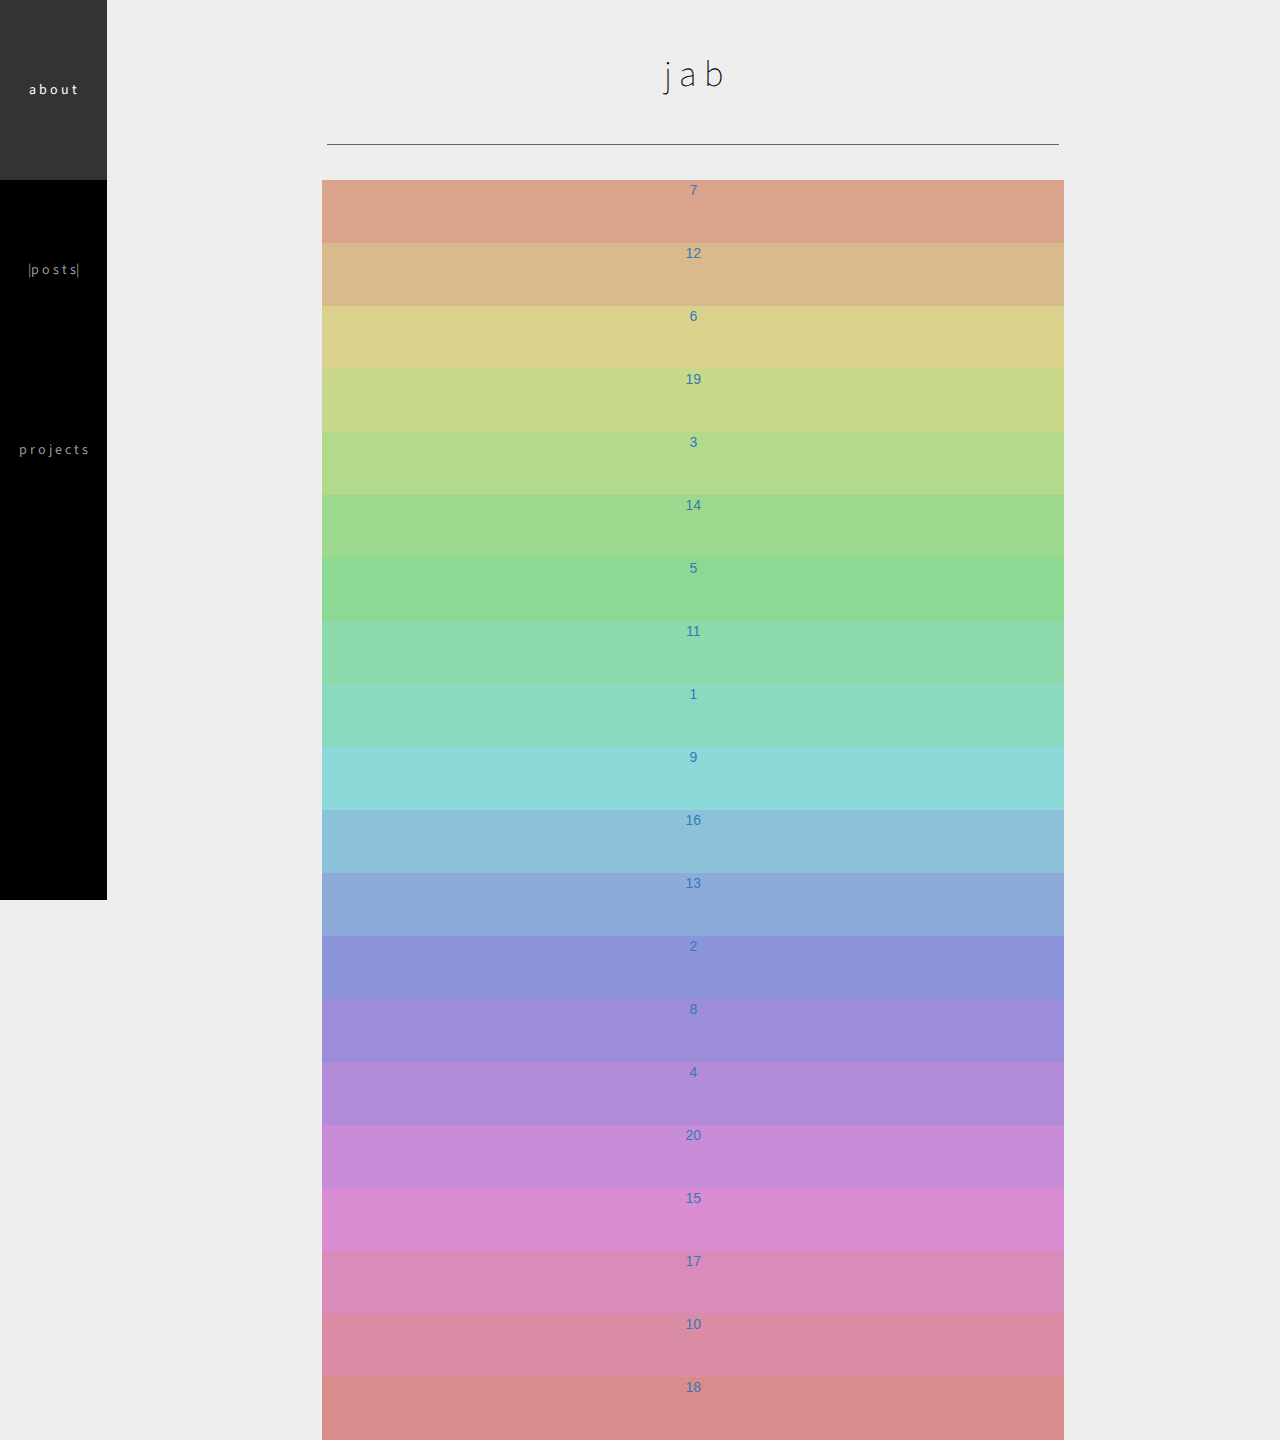
==== index.html @ 9858dcf8 "tons of changes, worked on some templating, started writing the makefile. still messy and gross and " ====
<!doctype HTML>
<html lang="en">

  <head class="bg">
    <link rel="stylesheet" href="assets/css/bootstrap.css" type="text/css" />
    <link rel="stylesheet" href="assets/css/custom.css" type="text/css" />
    <script type="text/javascript" src="assets/js/bootstrap.js"></script> 
    <meta name="viewport" content="width=device-width, initial-scale=1">
    <link href='https://fonts.googleapis.com/css?family=Source+Sans+Pro:400,200,300,200italic,300italic,400italic' rel='stylesheet' type='text/css'>
    
    <link href="assets/css/simple-sidebar.css" rel="stylesheet">

  </head>
  
  <body class="bg" style="height: 100%">
    <!-- sidebar here-->
    <div class="container-fluid bg"style="height: 100%">
      <div class="row bg" style="height: 100%">
     

	<div class="col-sm-1 sidebar">

             <ul class="sidebar-nav">
                <li>
                    <a href="about.html">a b o u t</a>
                </li>
                <li>
                    <a href="index.html">|p o s t s|</a>
                </li>
                <li>
                    <a href="projects.html">p r o j e c t s</a>
                </li>
             </ul>
	</div>

	<div class="col-sm-11 bg stuff" style="height: 100%">
	  <div class="container-fluid" style="width: 100%; height: 100%">
	  <div class="row bg">
	    <div class="col-sm-3 bg"></div>
	    <h1 id="title" class="text-center col-sm-6 bg" style=""><a href="index.html">j  a  b</a></h1>
	    <div class="col-sm-3 bg"></div>
	  </div>

	  <div class="row bg">
	    <div class="col-sm-2 bg"></div>
	    <h3 id="" class="text-center col-sm-8 bg" style="padding: 0px line-height: 50px"><hr></hr></h3>
	    <div class="col-sm-2 bg"></div>
	  </div>
	  <div class="col-sm-2 bg"></div>
	  <div id="" class="text-center col-sm-8 bg" style="height: 100%; padding: 0px;">
	    <div class="container-fluid" style="height: 100%">
	    
<div class="row postentry" style="background: #d9a38c">
  <div class="col-sm-12">
    <a href="#" class="" >7</a>
    </div>
</div>



<div class="row postentry" style="background: #d9ba8c">
  <div class="col-sm-12">
    <a href="#" class="" >12</a>
    </div>
</div>



<div class="row postentry" style="background: #d9d18c">
  <div class="col-sm-12">
    <a href="#" class="" >6</a>
    </div>
</div>



<div class="row postentry" style="background: #c9d98c">
  <div class="col-sm-12">
    <a href="#" class="" >19</a>
    </div>
</div>



<div class="row postentry" style="background: #b2d98c">
  <div class="col-sm-12">
    <a href="#" class="" >3</a>
    </div>
</div>



<div class="row postentry" style="background: #9cd98c">
  <div class="col-sm-12">
    <a href="#" class="" >14</a>
    </div>
</div>



<div class="row postentry" style="background: #8cd994">
  <div class="col-sm-12">
    <a href="#" class="" >5</a>
    </div>
</div>



<div class="row postentry" style="background: #8cd9ab">
  <div class="col-sm-12">
    <a href="#" class="" >11</a>
    </div>
</div>



<div class="row postentry" style="background: #8cd9c2">
  <div class="col-sm-12">
    <a href="#" class="" >1</a>
    </div>
</div>



<div class="row postentry" style="background: #8cd9d9">
  <div class="col-sm-12">
    <a href="#" class="" >9</a>
    </div>
</div>



<div class="row postentry" style="background: #8cc2d9">
  <div class="col-sm-12">
    <a href="#" class="" >16</a>
    </div>
</div>



<div class="row postentry" style="background: #8cabd9">
  <div class="col-sm-12">
    <a href="#" class="" >13</a>
    </div>
</div>



<div class="row postentry" style="background: #8c94d9">
  <div class="col-sm-12">
    <a href="#" class="" >2</a>
    </div>
</div>



<div class="row postentry" style="background: #9c8cd9">
  <div class="col-sm-12">
    <a href="#" class="" >8</a>
    </div>
</div>



<div class="row postentry" style="background: #b28cd9">
  <div class="col-sm-12">
    <a href="#" class="" >4</a>
    </div>
</div>



<div class="row postentry" style="background: #c98cd9">
  <div class="col-sm-12">
    <a href="#" class="" >20</a>
    </div>
</div>



<div class="row postentry" style="background: #d98cd1">
  <div class="col-sm-12">
    <a href="#" class="" >15</a>
    </div>
</div>



<div class="row postentry" style="background: #d98cba">
  <div class="col-sm-12">
    <a href="#" class="" >17</a>
    </div>
</div>



<div class="row postentry" style="background: #d98ca3">
  <div class="col-sm-12">
    <a href="#" class="" >10</a>
    </div>
</div>



<div class="row postentry" style="background: #d98c8c">
  <div class="col-sm-12">
    <a href="#" class="" >18</a>
    </div>
</div>



	    </div>
	  </div>
	    <div class="col-sm-2 bg"></div>
	  </div>
	 
	</div> <!-- col-sm-11-->
	

      </div>

    </div>
    
</div>	
	
  <!-- /#wrapper -->
 <!--   
    <div class="container bg">
      <div class="row bg">
	<div class="col-sm-4 bg"></div>
	<h1 id="title" class="text-center col-sm-4 bg" style=""><a href="#">j a b</a></h1>
	<div class="col-sm-4 bg"></div>
      </div>

      <div class="row bg">
	<div class="col-sm-3 bg"></div>
	<h3 id="title" class="text-center col-sm-6 bg" style=""><hr></hr></h3>
	<div class="col-sm-3 bg"></div>
      </div>

      
    </div>

  <div class="row bg">
	<div class="col-sm-3 bg"></div>
	<h1 id="title" class="text-center col-sm-6 bg" style="">Since I Left You</h1>
	<div class="col-sm-3 bg"></div>
      </div>

-->


  
  </body>

</html>
---- assets/css/custom.css ----
#title {
    font-family: 'Source Sans Pro';
    font-weight: 200;
    box-sizing: border-box;
    margin: 0;
    padding: 0;
    height: 100px;
    line-height: 150px;
    color: #000;
    background: #eeeeee;
    text-decoration: none;
 
}

#title2 {
    font-family: 'Source Sans Pro';
    font-weight: 200;
    box-sizing: border-box;
    margin: 0;
    padding: 0;
    height: 100px;
    line-height: 100px;
    color: #000;
    background: #eeeeee;
    text-decoration: none;
 
}

.bg {
    background: #eeeeee;
}
hr {
    display: block;
    line-height: 0px;
    height: 1px;
    border: 0;
    border-top: 1px solid #666;
    margin: 1em 0;
    padding: 0;
    background: #eeeeee;
}

#title a{
    color: #000;
}
#title a:hover{
    text-decoration: none;
}
#title a:visited{
    text-decoration: none;
}
#title a:active{
    text-decoration: none;
}
html{
    background: #eeeeee;
    height: 100%;
}

.col-fixed-100{
    width:100px;
    background:red;
    position:fixed;
    height:100%;
    z-index:1;
}

.col-offset-400{
    padding-left:115px;
    z-index:0;
}

.stuff::selection {
    background: #eeeeee;
}

.stuff::--moz-selection{
    background: #eeeeee;
}

#biopic {
    padding: 1vw;
    border: 10vw;
    #display: block;
    #align: center;
    #float: center;
    #width: auto;
    max-height: 400px;

}

.info {
    font-family: 'Source Sans Pro';
    font-weight: 400;
    font-size: 120%;

    text-align: center;


}

.weblink {
    color: #699fbc;
    font-weight: 400;
    
    letter-spacing: 0px;
    text-decoration: none;
    
}

.weblink:hover{
    text-decoration: none;

}

.postentry{

    height: 7%;
}
---- assets/css/simple-sidebar.css ----
/*!
 * Start Bootstrap - Simple Sidebar (http://startbootstrap.com/)
 * Copyright 2013-2016 Start Bootstrap
 * Licensed under MIT (https://github.com/BlackrockDigital/startbootstrap/blob/gh-pages/LICENSE)
 */

/* Toggle Styles */

#wrapper {
    padding-left: 0;
    -webkit-transition: all 0.5s ease;
    -moz-transition: all 0.5s ease;
    -o-transition: all 0.5s ease;
    transition: all 0.5s ease;
}

#wrapper.toggled {
    padding-left: 100px;
}

#sidebar-wrapper {
    z-index: 1000;
    position: fixed;
    left: 100px;
    width: 0;
    height: 100%;
    margin-left: -100px;
    overflow-y: auto;
    background: #000;
    -webkit-transition: all 0.5s ease;
    -moz-transition: all 0.5s ease;
    -o-transition: all 0.5s ease;
    transition: all 0.5s ease;
}

#wrapper.toggled #sidebar-wrapper {
    width: 100px;
}

#page-content-wrapper {
    width: 100%;
    position: absolute;
    padding: 0px;
}

#wrapper.toggled #page-content-wrapper {
    position: absolute;
    margin-right: -100px;
}

/* Sidebar Styles */

.sidebar {

    margin: 0;
    border: 0;
    padding: 0;
    overflow: hidden;
    background: black;
    font-weight: 400%;
    height: 100% !important;
    min-height: 100%;
    overflow: overlay
min-height: 100%;
	background-size: 100%;
	background-attachment: scroll;
	background-repeat: no-repeat;
	background-position: center center;
	
    

}

.sidebar-nav {
    z-index: 1000;
    background: black;
    height:  100%;
    #position: absolute;
    top: 0;
    width: 100%;
    margin: 0;
    border: 0;
    padding: 0;
    list-style: none;
}

.sidebar-nav li {
    text-indent: 0;
    line-height: 20vh;
        font-family: 'Source Sans Pro';
	font-weight: 400;
	font-size: 20;
	padding: 0;
}

.sidebar-nav li a {
    text-align: center;
    display: block;
    text-decoration: none;
    color: #999999;
    text-align: center;
    white-space: nowrap;
  overflow: hidden;
}

.sidebar-nav li a:hover {
    text-decoration: none;
    color: #fff;
    background: rgba(255,255,255,0.2);
}

.sidebar-nav li a:active,
.sidebar-nav li a:focus {
    text-decoration: none;
}

.sidebar-nav > .sidebar-brand {
    height: 65px;
    font-size: 18px;
    line-height: 60px;
}

.sidebar-nav > .sidebar-brand a {
    color: #999999;
}

.sidebar-nav > .sidebar-brand a:hover {
    color: #fff;
    background: none;
}
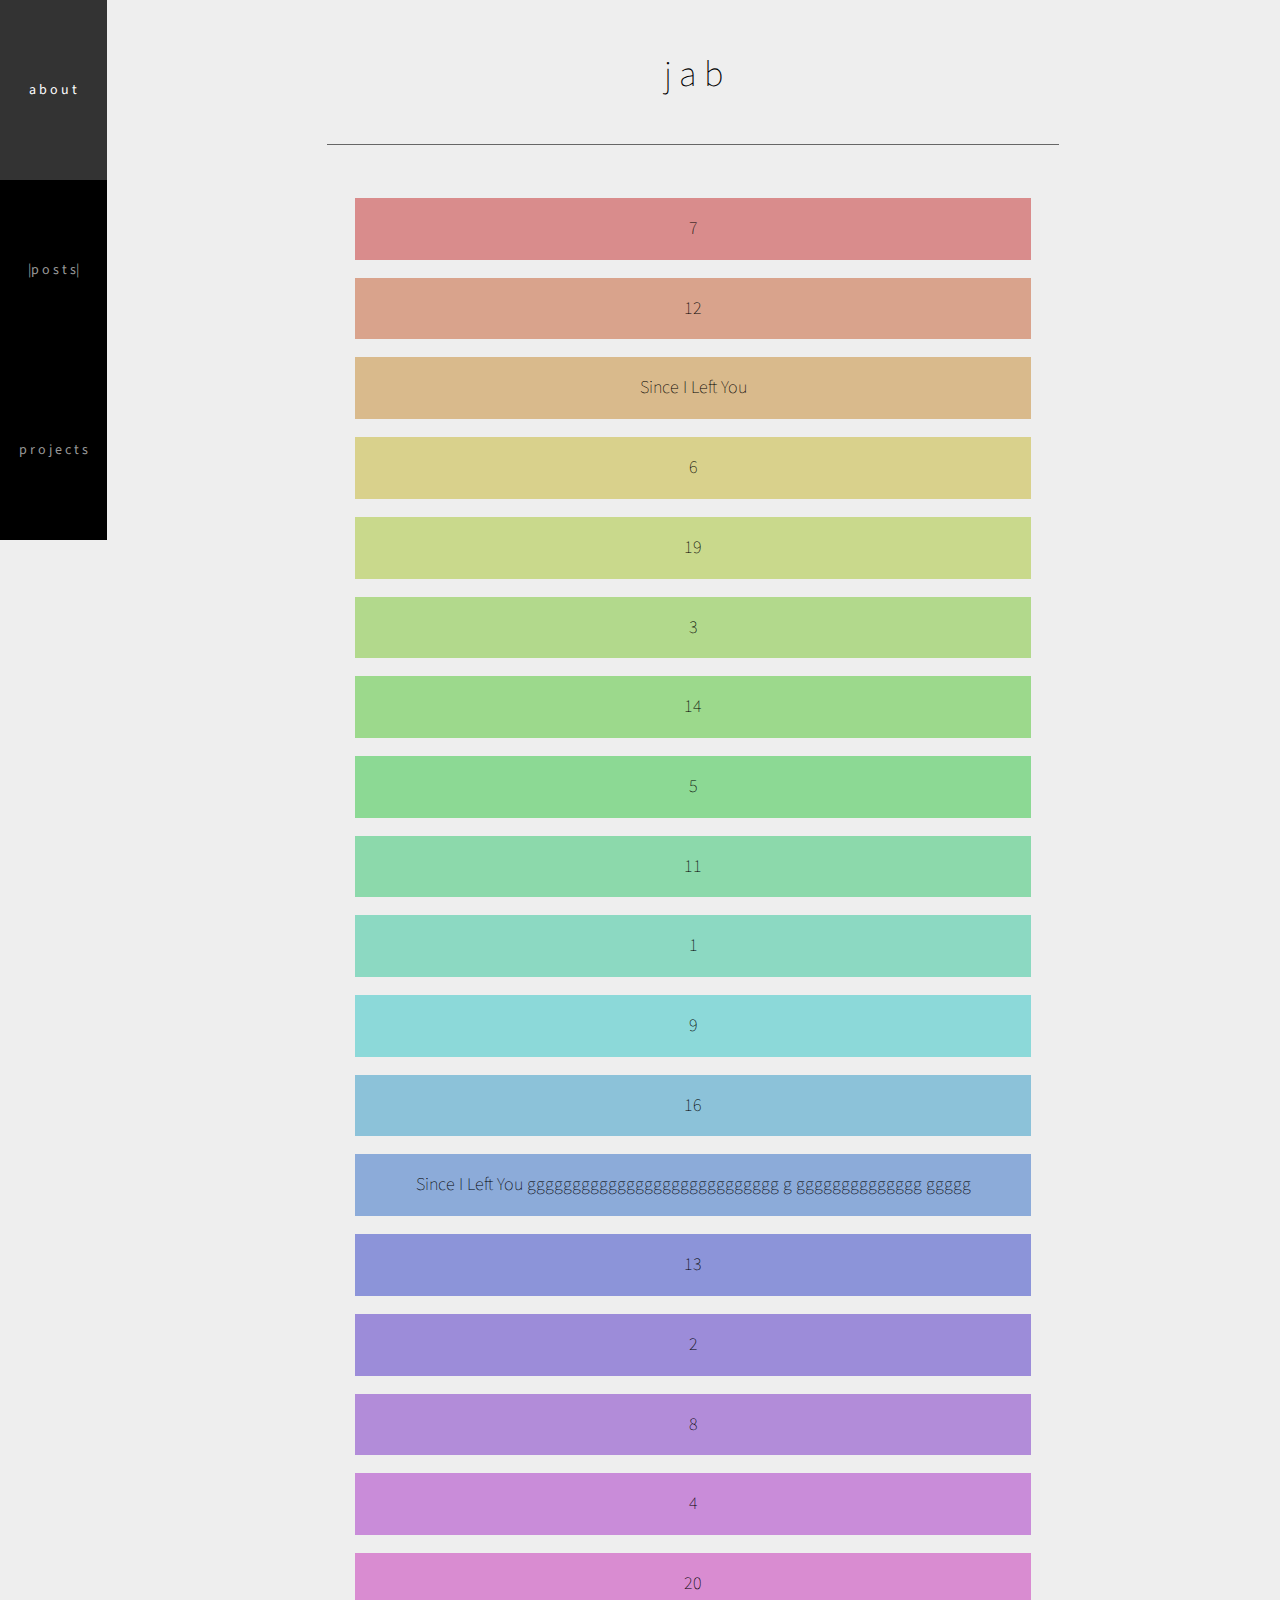
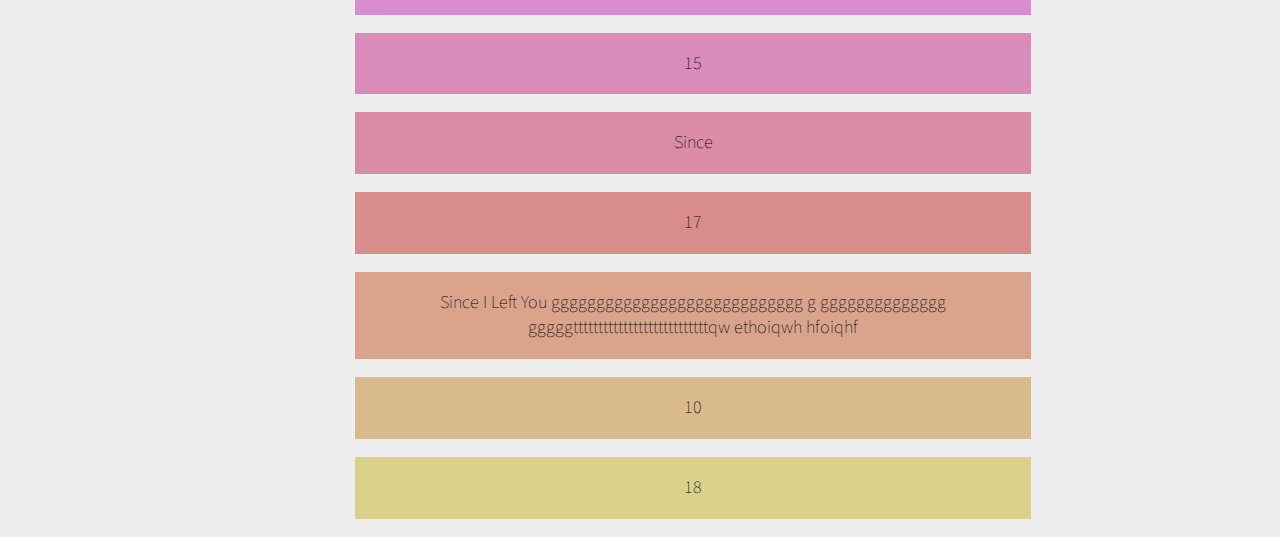
==== commit 63e36ff0: "submodule" ====
--- a/index.html
+++ b/index.html
@@ -1,24 +1,90 @@
 <!doctype HTML>
-<html lang="en">
+<html lang="en" style:"height: 100%">
 
   <head class="bg">
     <link rel="stylesheet" href="assets/css/bootstrap.css" type="text/css" />
     <link rel="stylesheet" href="assets/css/custom.css" type="text/css" />
-    <script type="text/javascript" src="assets/js/bootstrap.js"></script> 
+    <link rel="stylesheet" href="assets/css/custom_colors.css" type="text/css" />
+    <script type="text/javascript" src="assets/js/bootstrap.js"></script>
+    <script type="text/javascript" src="assets/js/jquery.js"></script>
+
     <meta name="viewport" content="width=device-width, initial-scale=1">
     <link href='https://fonts.googleapis.com/css?family=Source+Sans+Pro:400,200,300,200italic,300italic,400italic' rel='stylesheet' type='text/css'>
     
     <link href="assets/css/simple-sidebar.css" rel="stylesheet">
 
+
+    <script type="text/javascript">
+
+
+     
+
+      
+      $(function() {
+      function unifyHeights() {
+
+
+       function findBootstrapEnvironment() {
+    var envs = ['xs', 'sm', 'md', 'lg'];
+
+    var $el = $('<div>');
+    $el.appendTo($('body'));
+
+    for (var i = envs.length - 1; i >= 0; i--) {
+        var env = envs[i];
+
+        $el.addClass('hidden-'+env);
+        if ($el.is(':hidden')) {
+            $el.remove();
+            return env;
+        }
+	    }
+
+	  }  
+      
+        var maxHeight = 0;
+        $('#mainRow').children('#sidebar, #stuff').each(function() {
+            var height = $(this).outerHeight();
+            // alert(height);
+            if ( height > maxHeight ) {
+                maxHeight = height;
+            }
+            });
+	    if (findBootstrapEnvironment() == 'sm'|| findBootstrapEnvironment() == 'xs'){
+	    return;
+	    }
+	    else{
+
+        $('#sidebar').css('height', maxHeight);
+	$('#sidebar').css('min-height', '100vh');
+	    }
+	    }
+	    
+	    unifyHeights();
+	    
+	});
+
+	 $(window).resize(function() {
+    if( $(this).width() > 480 ) {
+        unifyHeights();
+	
+	}
+	else{
+	$('#sidebar').css('height', '0px');
+	}
+      });
+	</script>
+
+	
   </head>
   
   <body class="bg" style="height: 100%">
     <!-- sidebar here-->
     <div class="container-fluid bg"style="height: 100%">
-      <div class="row bg" style="height: 100%">
+      <div class="row bg" style="height: auto" id="mainRow">
      
 
-	<div class="col-sm-1 sidebar">
+	<div class="col-sm-1 sidebar" id="sidebar">
 
              <ul class="sidebar-nav">
                 <li>
@@ -33,7 +99,7 @@
              </ul>
 	</div>
 
-	<div class="col-sm-11 bg stuff" style="height: 100%">
+	<div class="col-sm-11 bg stuff" style="height: auto" id="stuff">
 	  <div class="container-fluid" style="width: 100%; height: 100%">
 	  <div class="row bg">
 	    <div class="col-sm-3 bg"></div>
@@ -50,161 +116,193 @@
 	  <div id="" class="text-center col-sm-8 bg" style="height: 100%; padding: 0px;">
 	    <div class="container-fluid" style="height: 100%">
 	    
-<div class="row postentry" style="background: #d9a38c">
-  <div class="col-sm-12">
-    <a href="#" class="" >7</a>
-    </div>
-</div>
-
-
-
-<div class="row postentry" style="background: #d9ba8c">
-  <div class="col-sm-12">
-    <a href="#" class="" >12</a>
-    </div>
-</div>
-
-
-
-<div class="row postentry" style="background: #d9d18c">
-  <div class="col-sm-12">
-    <a href="#" class="" >6</a>
-    </div>
-</div>
-
-
-
-<div class="row postentry" style="background: #c9d98c">
-  <div class="col-sm-12">
-    <a href="#" class="" >19</a>
-    </div>
-</div>
-
-
-
-<div class="row postentry" style="background: #b2d98c">
-  <div class="col-sm-12">
-    <a href="#" class="" >3</a>
-    </div>
-</div>
-
-
-
-<div class="row postentry" style="background: #9cd98c">
-  <div class="col-sm-12">
-    <a href="#" class="" >14</a>
-    </div>
-</div>
-
-
-
-<div class="row postentry" style="background: #8cd994">
-  <div class="col-sm-12">
-    <a href="#" class="" >5</a>
-    </div>
-</div>
-
-
-
-<div class="row postentry" style="background: #8cd9ab">
-  <div class="col-sm-12">
-    <a href="#" class="" >11</a>
-    </div>
-</div>
-
-
-
-<div class="row postentry" style="background: #8cd9c2">
-  <div class="col-sm-12">
-    <a href="#" class="" >1</a>
-    </div>
-</div>
-
-
-
-<div class="row postentry" style="background: #8cd9d9">
-  <div class="col-sm-12">
-    <a href="#" class="" >9</a>
-    </div>
-</div>
-
-
-
-<div class="row postentry" style="background: #8cc2d9">
-  <div class="col-sm-12">
-    <a href="#" class="" >16</a>
-    </div>
-</div>
-
-
-
-<div class="row postentry" style="background: #8cabd9">
-  <div class="col-sm-12">
-    <a href="#" class="" >13</a>
-    </div>
-</div>
-
-
-
-<div class="row postentry" style="background: #8c94d9">
-  <div class="col-sm-12">
-    <a href="#" class="" >2</a>
-    </div>
-</div>
-
-
-
-<div class="row postentry" style="background: #9c8cd9">
-  <div class="col-sm-12">
-    <a href="#" class="" >8</a>
-    </div>
-</div>
-
-
-
-<div class="row postentry" style="background: #b28cd9">
-  <div class="col-sm-12">
-    <a href="#" class="" >4</a>
-    </div>
-</div>
-
-
-
-<div class="row postentry" style="background: #c98cd9">
-  <div class="col-sm-12">
-    <a href="#" class="" >20</a>
-    </div>
-</div>
-
-
-
-<div class="row postentry" style="background: #d98cd1">
-  <div class="col-sm-12">
-    <a href="#" class="" >15</a>
-    </div>
-</div>
-
-
-
-<div class="row postentry" style="background: #d98cba">
-  <div class="col-sm-12">
-    <a href="#" class="" >17</a>
-    </div>
-</div>
-
-
-
-<div class="row postentry" style="background: #d98ca3">
-  <div class="col-sm-12">
-    <a href="#" class="" >10</a>
-    </div>
-</div>
-
-
-
-<div class="row postentry" style="background: #d98c8c">
-  <div class="col-sm-12">
-    <a href="#" class="" >18</a>
+<div class="row postentry" id="custom-post-1">
+  <div class="col-sm-12">
+    <a href="#" id="postrow" >7</a>
+    </div>
+</div>
+
+
+
+<div class="row postentry" id="custom-post-2">
+  <div class="col-sm-12">
+    <a href="#" id="postrow" >12</a>
+    </div>
+</div>
+
+
+
+<div class="row postentry" id="custom-post-3">
+  <div class="col-sm-12">
+    <a href="#" id="postrow" >Since I Left You</a>
+    </div>
+</div>
+
+
+
+<div class="row postentry" id="custom-post-4">
+  <div class="col-sm-12">
+    <a href="#" id="postrow" >6</a>
+    </div>
+</div>
+
+
+
+<div class="row postentry" id="custom-post-5">
+  <div class="col-sm-12">
+    <a href="#" id="postrow" >19</a>
+    </div>
+</div>
+
+
+
+<div class="row postentry" id="custom-post-6">
+  <div class="col-sm-12">
+    <a href="#" id="postrow" >3</a>
+    </div>
+</div>
+
+
+
+<div class="row postentry" id="custom-post-7">
+  <div class="col-sm-12">
+    <a href="#" id="postrow" >14</a>
+    </div>
+</div>
+
+
+
+<div class="row postentry" id="custom-post-8">
+  <div class="col-sm-12">
+    <a href="#" id="postrow" >5</a>
+    </div>
+</div>
+
+
+
+<div class="row postentry" id="custom-post-9">
+  <div class="col-sm-12">
+    <a href="#" id="postrow" >11</a>
+    </div>
+</div>
+
+
+
+<div class="row postentry" id="custom-post-10">
+  <div class="col-sm-12">
+    <a href="#" id="postrow" >1</a>
+    </div>
+</div>
+
+
+
+<div class="row postentry" id="custom-post-11">
+  <div class="col-sm-12">
+    <a href="#" id="postrow" >9</a>
+    </div>
+</div>
+
+
+
+<div class="row postentry" id="custom-post-12">
+  <div class="col-sm-12">
+    <a href="#" id="postrow" >16</a>
+    </div>
+</div>
+
+
+
+<div class="row postentry" id="custom-post-13">
+  <div class="col-sm-12">
+    <a href="#" id="postrow" >Since I Left You gggggggggggggggggggggggggggg g gggggggggggggg ggggg</a>
+    </div>
+</div>
+
+
+
+<div class="row postentry" id="custom-post-14">
+  <div class="col-sm-12">
+    <a href="#" id="postrow" >13</a>
+    </div>
+</div>
+
+
+
+<div class="row postentry" id="custom-post-15">
+  <div class="col-sm-12">
+    <a href="#" id="postrow" >2</a>
+    </div>
+</div>
+
+
+
+<div class="row postentry" id="custom-post-16">
+  <div class="col-sm-12">
+    <a href="#" id="postrow" >8</a>
+    </div>
+</div>
+
+
+
+<div class="row postentry" id="custom-post-17">
+  <div class="col-sm-12">
+    <a href="#" id="postrow" >4</a>
+    </div>
+</div>
+
+
+
+<div class="row postentry" id="custom-post-18">
+  <div class="col-sm-12">
+    <a href="#" id="postrow" >20</a>
+    </div>
+</div>
+
+
+
+<div class="row postentry" id="custom-post-19">
+  <div class="col-sm-12">
+    <a href="#" id="postrow" >15</a>
+    </div>
+</div>
+
+
+
+<div class="row postentry" id="custom-post-20">
+  <div class="col-sm-12">
+    <a href="#" id="postrow" >Since</a>
+    </div>
+</div>
+
+
+
+<div class="row postentry" id="custom-post-21">
+  <div class="col-sm-12">
+    <a href="#" id="postrow" >17</a>
+    </div>
+</div>
+
+
+
+<div class="row postentry" id="custom-post-22">
+  <div class="col-sm-12">
+    <a href="#" id="postrow" >Since I Left You gggggggggggggggggggggggggggg g gggggggggggggg gggggtttttttttttttttttttttttttttqw ethoiqwh                     hfoiqhf </a>
+    </div>
+</div>
+
+
+
+<div class="row postentry" id="custom-post-23">
+  <div class="col-sm-12">
+    <a href="#" id="postrow" >10</a>
+    </div>
+</div>
+
+
+
+<div class="row postentry" id="custom-post-24">
+  <div class="col-sm-12">
+    <a href="#" id="postrow" >18</a>
     </div>
 </div>
 
--- a/assets/css/custom.css
+++ b/assets/css/custom.css
@@ -81,11 +81,11 @@
 #biopic {
     padding: 1vw;
     border: 10vw;
-    #display: block;
+    display: block;
     #align: center;
     #float: center;
     #width: auto;
-    max-height: 400px;
+    #max-height: 400px;
 
 }
 
@@ -114,6 +114,26 @@
 }
 
 .postentry{
+    min-height: 3%;
 
-    height: 7%;
+    font-size: 2vh;
+
+}
+
+#postrow{
+    font-family: 'Source Sans Pro';
+    font-weight: 200;
+    #text-decoration: none;
+    color: black;
+    font-color: black;
+    text-align: center;
+  
+}
+
+.postrow{
+    text-align: center;
+    margin: 0;
+    padding: 0;
+    color: #000;
+    text-decoration: none;
 }--- a/assets/css/custom_colors.css
+++ b/assets/css/custom_colors.css
@@ -0,0 +1,864 @@
+
+
+#custom-post-1 {
+    margin: 2vh;
+    padding: 2vh;
+    border: 2vh
+    border-color: #d98c8c;
+
+    background: #d98c8c;
+
+}
+#custom-post-1:hover {
+	#text-decoration: none;
+  	color: #fff;
+	background: #fa9e9e;
+	border-color: #fa9e9e !important;
+
+}
+
+#custom-post-1 div:hover {
+	#text-decoration: none;
+  	color: #fff;
+	background: #fa9e9e;
+	border-color: #fa9e9e;
+
+}
+
+#custom-post-1 div a:hover {
+	#text-decoration: none;
+  	color: #fff;
+	background: #fa9e9e;
+	border-color: #fa9e9e;
+
+}
+
+
+
+
+#custom-post-2 {
+    margin: 2vh;
+    padding: 2vh;
+    border: 2vh
+    border-color: #d9a38c;
+
+    background: #d9a38c;
+
+}
+#custom-post-2:hover {
+	#text-decoration: none;
+  	color: #fff;
+	background: #faba9e;
+	border-color: #faba9e !important;
+
+}
+
+#custom-post-2 div:hover {
+	#text-decoration: none;
+  	color: #fff;
+	background: #faba9e;
+	border-color: #faba9e;
+
+}
+
+#custom-post-2 div a:hover {
+	#text-decoration: none;
+  	color: #fff;
+	background: #faba9e;
+	border-color: #faba9e;
+
+}
+
+
+
+
+#custom-post-3 {
+    margin: 2vh;
+    padding: 2vh;
+    border: 2vh
+    border-color: #d9ba8c;
+
+    background: #d9ba8c;
+
+}
+#custom-post-3:hover {
+	#text-decoration: none;
+  	color: #fff;
+	background: #fad59e;
+	border-color: #fad59e !important;
+
+}
+
+#custom-post-3 div:hover {
+	#text-decoration: none;
+  	color: #fff;
+	background: #fad59e;
+	border-color: #fad59e;
+
+}
+
+#custom-post-3 div a:hover {
+	#text-decoration: none;
+  	color: #fff;
+	background: #fad59e;
+	border-color: #fad59e;
+
+}
+
+
+
+
+#custom-post-4 {
+    margin: 2vh;
+    padding: 2vh;
+    border: 2vh
+    border-color: #d9d18c;
+
+    background: #d9d18c;
+
+}
+#custom-post-4:hover {
+	#text-decoration: none;
+  	color: #fff;
+	background: #faf19e;
+	border-color: #faf19e !important;
+
+}
+
+#custom-post-4 div:hover {
+	#text-decoration: none;
+  	color: #fff;
+	background: #faf19e;
+	border-color: #faf19e;
+
+}
+
+#custom-post-4 div a:hover {
+	#text-decoration: none;
+  	color: #fff;
+	background: #faf19e;
+	border-color: #faf19e;
+
+}
+
+
+
+
+#custom-post-5 {
+    margin: 2vh;
+    padding: 2vh;
+    border: 2vh
+    border-color: #c9d98c;
+
+    background: #c9d98c;
+
+}
+#custom-post-5:hover {
+	#text-decoration: none;
+  	color: #fff;
+	background: #e8fa9e;
+	border-color: #e8fa9e !important;
+
+}
+
+#custom-post-5 div:hover {
+	#text-decoration: none;
+  	color: #fff;
+	background: #e8fa9e;
+	border-color: #e8fa9e;
+
+}
+
+#custom-post-5 div a:hover {
+	#text-decoration: none;
+  	color: #fff;
+	background: #e8fa9e;
+	border-color: #e8fa9e;
+
+}
+
+
+
+
+#custom-post-6 {
+    margin: 2vh;
+    padding: 2vh;
+    border: 2vh
+    border-color: #b2d98c;
+
+    background: #b2d98c;
+
+}
+#custom-post-6:hover {
+	#text-decoration: none;
+  	color: #fff;
+	background: #ccfa9e;
+	border-color: #ccfa9e !important;
+
+}
+
+#custom-post-6 div:hover {
+	#text-decoration: none;
+  	color: #fff;
+	background: #ccfa9e;
+	border-color: #ccfa9e;
+
+}
+
+#custom-post-6 div a:hover {
+	#text-decoration: none;
+  	color: #fff;
+	background: #ccfa9e;
+	border-color: #ccfa9e;
+
+}
+
+
+
+
+#custom-post-7 {
+    margin: 2vh;
+    padding: 2vh;
+    border: 2vh
+    border-color: #9cd98c;
+
+    background: #9cd98c;
+
+}
+#custom-post-7:hover {
+	#text-decoration: none;
+  	color: #fff;
+	background: #b0fa9e;
+	border-color: #b0fa9e !important;
+
+}
+
+#custom-post-7 div:hover {
+	#text-decoration: none;
+  	color: #fff;
+	background: #b0fa9e;
+	border-color: #b0fa9e;
+
+}
+
+#custom-post-7 div a:hover {
+	#text-decoration: none;
+  	color: #fff;
+	background: #b0fa9e;
+	border-color: #b0fa9e;
+
+}
+
+
+
+
+#custom-post-8 {
+    margin: 2vh;
+    padding: 2vh;
+    border: 2vh
+    border-color: #8cd994;
+
+    background: #8cd994;
+
+}
+#custom-post-8:hover {
+	#text-decoration: none;
+  	color: #fff;
+	background: #9efaa7;
+	border-color: #9efaa7 !important;
+
+}
+
+#custom-post-8 div:hover {
+	#text-decoration: none;
+  	color: #fff;
+	background: #9efaa7;
+	border-color: #9efaa7;
+
+}
+
+#custom-post-8 div a:hover {
+	#text-decoration: none;
+  	color: #fff;
+	background: #9efaa7;
+	border-color: #9efaa7;
+
+}
+
+
+
+
+#custom-post-9 {
+    margin: 2vh;
+    padding: 2vh;
+    border: 2vh
+    border-color: #8cd9ab;
+
+    background: #8cd9ab;
+
+}
+#custom-post-9:hover {
+	#text-decoration: none;
+  	color: #fff;
+	background: #9efac3;
+	border-color: #9efac3 !important;
+
+}
+
+#custom-post-9 div:hover {
+	#text-decoration: none;
+  	color: #fff;
+	background: #9efac3;
+	border-color: #9efac3;
+
+}
+
+#custom-post-9 div a:hover {
+	#text-decoration: none;
+  	color: #fff;
+	background: #9efac3;
+	border-color: #9efac3;
+
+}
+
+
+
+
+#custom-post-10 {
+    margin: 2vh;
+    padding: 2vh;
+    border: 2vh
+    border-color: #8cd9c2;
+
+    background: #8cd9c2;
+
+}
+#custom-post-10:hover {
+	#text-decoration: none;
+  	color: #fff;
+	background: #9efade;
+	border-color: #9efade !important;
+
+}
+
+#custom-post-10 div:hover {
+	#text-decoration: none;
+  	color: #fff;
+	background: #9efade;
+	border-color: #9efade;
+
+}
+
+#custom-post-10 div a:hover {
+	#text-decoration: none;
+  	color: #fff;
+	background: #9efade;
+	border-color: #9efade;
+
+}
+
+
+
+
+#custom-post-11 {
+    margin: 2vh;
+    padding: 2vh;
+    border: 2vh
+    border-color: #8cd9d9;
+
+    background: #8cd9d9;
+
+}
+#custom-post-11:hover {
+	#text-decoration: none;
+  	color: #fff;
+	background: #9efafa;
+	border-color: #9efafa !important;
+
+}
+
+#custom-post-11 div:hover {
+	#text-decoration: none;
+  	color: #fff;
+	background: #9efafa;
+	border-color: #9efafa;
+
+}
+
+#custom-post-11 div a:hover {
+	#text-decoration: none;
+  	color: #fff;
+	background: #9efafa;
+	border-color: #9efafa;
+
+}
+
+
+
+
+#custom-post-12 {
+    margin: 2vh;
+    padding: 2vh;
+    border: 2vh
+    border-color: #8cc2d9;
+
+    background: #8cc2d9;
+
+}
+#custom-post-12:hover {
+	#text-decoration: none;
+  	color: #fff;
+	background: #9edefa;
+	border-color: #9edefa !important;
+
+}
+
+#custom-post-12 div:hover {
+	#text-decoration: none;
+  	color: #fff;
+	background: #9edefa;
+	border-color: #9edefa;
+
+}
+
+#custom-post-12 div a:hover {
+	#text-decoration: none;
+  	color: #fff;
+	background: #9edefa;
+	border-color: #9edefa;
+
+}
+
+
+
+
+#custom-post-13 {
+    margin: 2vh;
+    padding: 2vh;
+    border: 2vh
+    border-color: #8cabd9;
+
+    background: #8cabd9;
+
+}
+#custom-post-13:hover {
+	#text-decoration: none;
+  	color: #fff;
+	background: #9ec3fa;
+	border-color: #9ec3fa !important;
+
+}
+
+#custom-post-13 div:hover {
+	#text-decoration: none;
+  	color: #fff;
+	background: #9ec3fa;
+	border-color: #9ec3fa;
+
+}
+
+#custom-post-13 div a:hover {
+	#text-decoration: none;
+  	color: #fff;
+	background: #9ec3fa;
+	border-color: #9ec3fa;
+
+}
+
+
+
+
+#custom-post-14 {
+    margin: 2vh;
+    padding: 2vh;
+    border: 2vh
+    border-color: #8c94d9;
+
+    background: #8c94d9;
+
+}
+#custom-post-14:hover {
+	#text-decoration: none;
+  	color: #fff;
+	background: #9ea7fa;
+	border-color: #9ea7fa !important;
+
+}
+
+#custom-post-14 div:hover {
+	#text-decoration: none;
+  	color: #fff;
+	background: #9ea7fa;
+	border-color: #9ea7fa;
+
+}
+
+#custom-post-14 div a:hover {
+	#text-decoration: none;
+  	color: #fff;
+	background: #9ea7fa;
+	border-color: #9ea7fa;
+
+}
+
+
+
+
+#custom-post-15 {
+    margin: 2vh;
+    padding: 2vh;
+    border: 2vh
+    border-color: #9c8cd9;
+
+    background: #9c8cd9;
+
+}
+#custom-post-15:hover {
+	#text-decoration: none;
+  	color: #fff;
+	background: #b09efa;
+	border-color: #b09efa !important;
+
+}
+
+#custom-post-15 div:hover {
+	#text-decoration: none;
+  	color: #fff;
+	background: #b09efa;
+	border-color: #b09efa;
+
+}
+
+#custom-post-15 div a:hover {
+	#text-decoration: none;
+  	color: #fff;
+	background: #b09efa;
+	border-color: #b09efa;
+
+}
+
+
+
+
+#custom-post-16 {
+    margin: 2vh;
+    padding: 2vh;
+    border: 2vh
+    border-color: #b28cd9;
+
+    background: #b28cd9;
+
+}
+#custom-post-16:hover {
+	#text-decoration: none;
+  	color: #fff;
+	background: #cc9efa;
+	border-color: #cc9efa !important;
+
+}
+
+#custom-post-16 div:hover {
+	#text-decoration: none;
+  	color: #fff;
+	background: #cc9efa;
+	border-color: #cc9efa;
+
+}
+
+#custom-post-16 div a:hover {
+	#text-decoration: none;
+  	color: #fff;
+	background: #cc9efa;
+	border-color: #cc9efa;
+
+}
+
+
+
+
+#custom-post-17 {
+    margin: 2vh;
+    padding: 2vh;
+    border: 2vh
+    border-color: #c98cd9;
+
+    background: #c98cd9;
+
+}
+#custom-post-17:hover {
+	#text-decoration: none;
+  	color: #fff;
+	background: #e89efa;
+	border-color: #e89efa !important;
+
+}
+
+#custom-post-17 div:hover {
+	#text-decoration: none;
+  	color: #fff;
+	background: #e89efa;
+	border-color: #e89efa;
+
+}
+
+#custom-post-17 div a:hover {
+	#text-decoration: none;
+  	color: #fff;
+	background: #e89efa;
+	border-color: #e89efa;
+
+}
+
+
+
+
+#custom-post-18 {
+    margin: 2vh;
+    padding: 2vh;
+    border: 2vh
+    border-color: #d98cd1;
+
+    background: #d98cd1;
+
+}
+#custom-post-18:hover {
+	#text-decoration: none;
+  	color: #fff;
+	background: #fa9ef1;
+	border-color: #fa9ef1 !important;
+
+}
+
+#custom-post-18 div:hover {
+	#text-decoration: none;
+  	color: #fff;
+	background: #fa9ef1;
+	border-color: #fa9ef1;
+
+}
+
+#custom-post-18 div a:hover {
+	#text-decoration: none;
+  	color: #fff;
+	background: #fa9ef1;
+	border-color: #fa9ef1;
+
+}
+
+
+
+
+#custom-post-19 {
+    margin: 2vh;
+    padding: 2vh;
+    border: 2vh
+    border-color: #d98cba;
+
+    background: #d98cba;
+
+}
+#custom-post-19:hover {
+	#text-decoration: none;
+  	color: #fff;
+	background: #fa9ed5;
+	border-color: #fa9ed5 !important;
+
+}
+
+#custom-post-19 div:hover {
+	#text-decoration: none;
+  	color: #fff;
+	background: #fa9ed5;
+	border-color: #fa9ed5;
+
+}
+
+#custom-post-19 div a:hover {
+	#text-decoration: none;
+  	color: #fff;
+	background: #fa9ed5;
+	border-color: #fa9ed5;
+
+}
+
+
+
+
+#custom-post-20 {
+    margin: 2vh;
+    padding: 2vh;
+    border: 2vh
+    border-color: #d98ca3;
+
+    background: #d98ca3;
+
+}
+#custom-post-20:hover {
+	#text-decoration: none;
+  	color: #fff;
+	background: #fa9eba;
+	border-color: #fa9eba !important;
+
+}
+
+#custom-post-20 div:hover {
+	#text-decoration: none;
+  	color: #fff;
+	background: #fa9eba;
+	border-color: #fa9eba;
+
+}
+
+#custom-post-20 div a:hover {
+	#text-decoration: none;
+  	color: #fff;
+	background: #fa9eba;
+	border-color: #fa9eba;
+
+}
+
+
+
+
+#custom-post-21 {
+    margin: 2vh;
+    padding: 2vh;
+    border: 2vh
+    border-color: #d98c8c;
+
+    background: #d98c8c;
+
+}
+#custom-post-21:hover {
+	#text-decoration: none;
+  	color: #fff;
+	background: #fa9e9e;
+	border-color: #fa9e9e !important;
+
+}
+
+#custom-post-21 div:hover {
+	#text-decoration: none;
+  	color: #fff;
+	background: #fa9e9e;
+	border-color: #fa9e9e;
+
+}
+
+#custom-post-21 div a:hover {
+	#text-decoration: none;
+  	color: #fff;
+	background: #fa9e9e;
+	border-color: #fa9e9e;
+
+}
+
+
+
+
+#custom-post-22 {
+    margin: 2vh;
+    padding: 2vh;
+    border: 2vh
+    border-color: #d9a38c;
+
+    background: #d9a38c;
+
+}
+#custom-post-22:hover {
+	#text-decoration: none;
+  	color: #fff;
+	background: #faba9e;
+	border-color: #faba9e !important;
+
+}
+
+#custom-post-22 div:hover {
+	#text-decoration: none;
+  	color: #fff;
+	background: #faba9e;
+	border-color: #faba9e;
+
+}
+
+#custom-post-22 div a:hover {
+	#text-decoration: none;
+  	color: #fff;
+	background: #faba9e;
+	border-color: #faba9e;
+
+}
+
+
+
+
+#custom-post-23 {
+    margin: 2vh;
+    padding: 2vh;
+    border: 2vh
+    border-color: #d9ba8c;
+
+    background: #d9ba8c;
+
+}
+#custom-post-23:hover {
+	#text-decoration: none;
+  	color: #fff;
+	background: #fad59e;
+	border-color: #fad59e !important;
+
+}
+
+#custom-post-23 div:hover {
+	#text-decoration: none;
+  	color: #fff;
+	background: #fad59e;
+	border-color: #fad59e;
+
+}
+
+#custom-post-23 div a:hover {
+	#text-decoration: none;
+  	color: #fff;
+	background: #fad59e;
+	border-color: #fad59e;
+
+}
+
+
+
+
+#custom-post-24 {
+    margin: 2vh;
+    padding: 2vh;
+    border: 2vh
+    border-color: #d9d18c;
+
+    background: #d9d18c;
+
+}
+#custom-post-24:hover {
+	#text-decoration: none;
+  	color: #fff;
+	background: #faf19e;
+	border-color: #faf19e !important;
+
+}
+
+#custom-post-24 div:hover {
+	#text-decoration: none;
+  	color: #fff;
+	background: #faf19e;
+	border-color: #faf19e;
+
+}
+
+#custom-post-24 div a:hover {
+	#text-decoration: none;
+  	color: #fff;
+	background: #faf19e;
+	border-color: #faf19e;
+
+}
+
+
